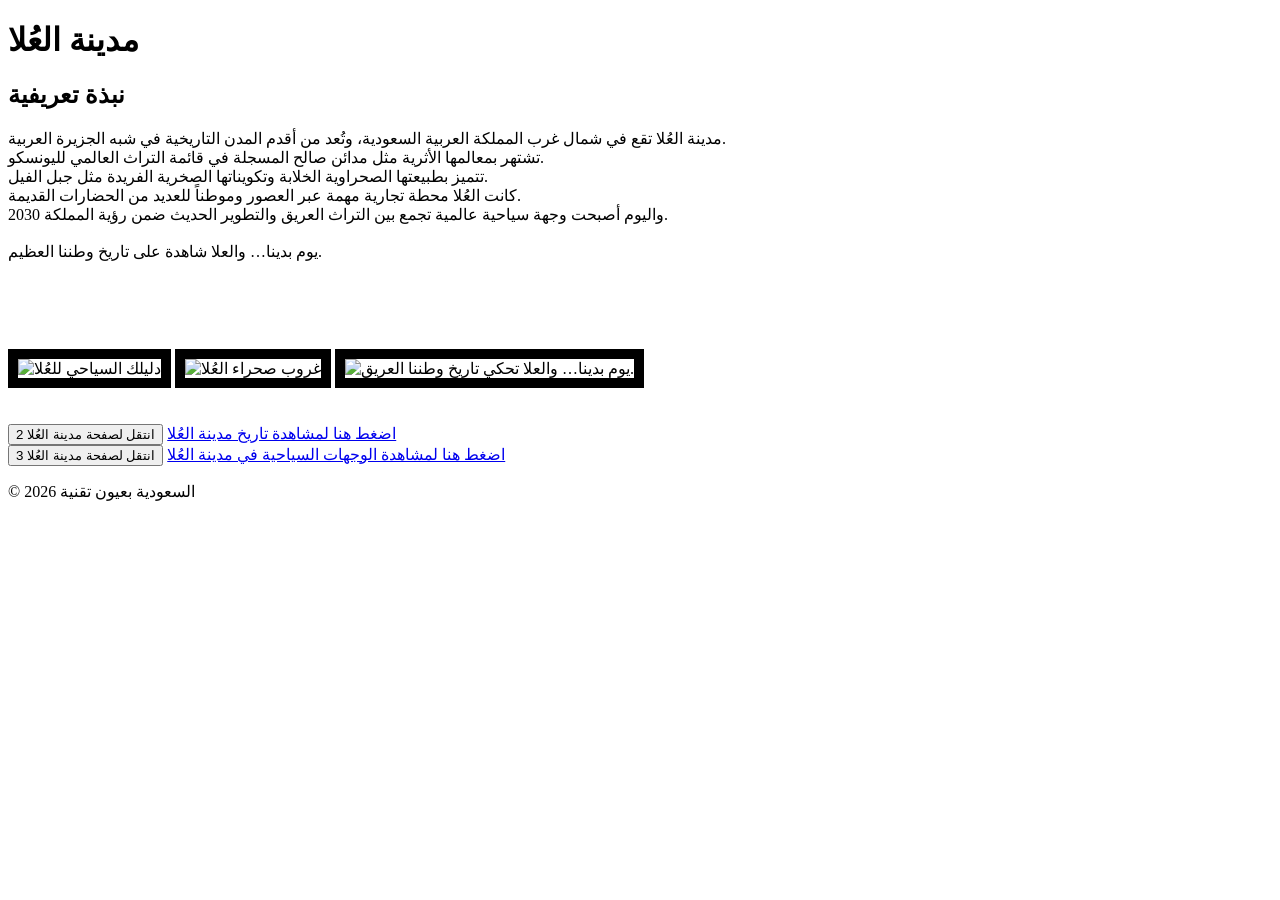
==== index.html @ a924f142 "Create index.html" ====
<!DOCTYPE html>
<html lang="ar">
<head>
    <link rel="stylesheet" href="style.css">
    <link href="https://fonts.googleapis.com/css2?family=Rakkas&display=swap" rel="stylesheet">
    <link href="https://fonts.googleapis.com/css2?family=Playpen+Sans+Arabic:wght@100..800&family=Rakkas&display=swap" rel="stylesheet">
    <meta charset="UTF-8">
    <title>السعودية بعيون تقنية</title>

    <!-- خط عربي جميل -->
    <link href="https://fonts.googleapis.com/css2?family=Cairo:wght@400;600;800&display=swap" rel="stylesheet">
</head>
<body>

<header>
    <div class="header">
        <h1 class="main-title">مدينة العُلا</h1>
    </div>
</header>
<main>

<section>
    <h2 class="section-title">نبذة تعريفية</h2>
    <p id="intro">
        مدينة العُلا تقع في شمال غرب المملكة العربية السعودية، وتُعد من أقدم المدن التاريخية في شبه الجزيرة العربية.<br>
        تشتهر بمعالمها الأثرية مثل مدائن صالح المسجلة في قائمة التراث العالمي لليونسكو.<br>
        تتميز بطبيعتها الصحراوية الخلابة وتكويناتها الصخرية الفريدة مثل جبل الفيل.<br>
        كانت العُلا محطة تجارية مهمة عبر العصور وموطناً للعديد من الحضارات القديمة.<br>
        واليوم أصبحت وجهة سياحية عالمية تجمع بين التراث العريق والتطوير الحديث ضمن رؤية المملكة 2030.
        <br>
        <br>
        
        يوم بدينا… والعلا شاهدة على تاريخ وطننا العظيم.
    </p>
    <br><br>

    </br>
    </br>
    <img src="https://i.ibb.co/21FKY6zq/Picsart-26-02-14-17-49-57-368.jpg" alt="دليلك السياحي للعُلا" 
    width="280" hight="265" border="10">
    <img src="https://i.ibb.co/MrZD9Qj/Picsart-26-02-14-17-50-45-069.jpg" alt="غروب صحراء العُلا" 
width ="279" height="255" border="10">
    <img src="https://i.ibb.co/7JsnY9hQ/file-00000000b0c8720cb82c118bdee58c30-edit-10422719611699.png" alt="يوم بدينا… والعلا تحكي تاريخ وطننا العريق."
    width="280" height="250" border="10">
    <br>
    <br>
    <br>
    <button onclick="window.open('page2.html','_self')">
        انتقل لصفحة مدينة العُلا 2
    </button>
    <a href="page2.html">اضغط هنا لمشاهدة تاريخ مدينة العُلا 
    </a>
    <br>
    <button onclick="window.open('page3.html','_self')">
        انتقل لصفحة مدينة العُلا 3
    </button>
    <a href="page3.html">اضغط هنا لمشاهدة الوجهات السياحية في مدينة العُلا 
        
    </a>
    
</section>


<footer>
    <p class="footer-text">© 2026 السعودية بعيون تقنية</p>
</footer>

</main>


</body>
</html>
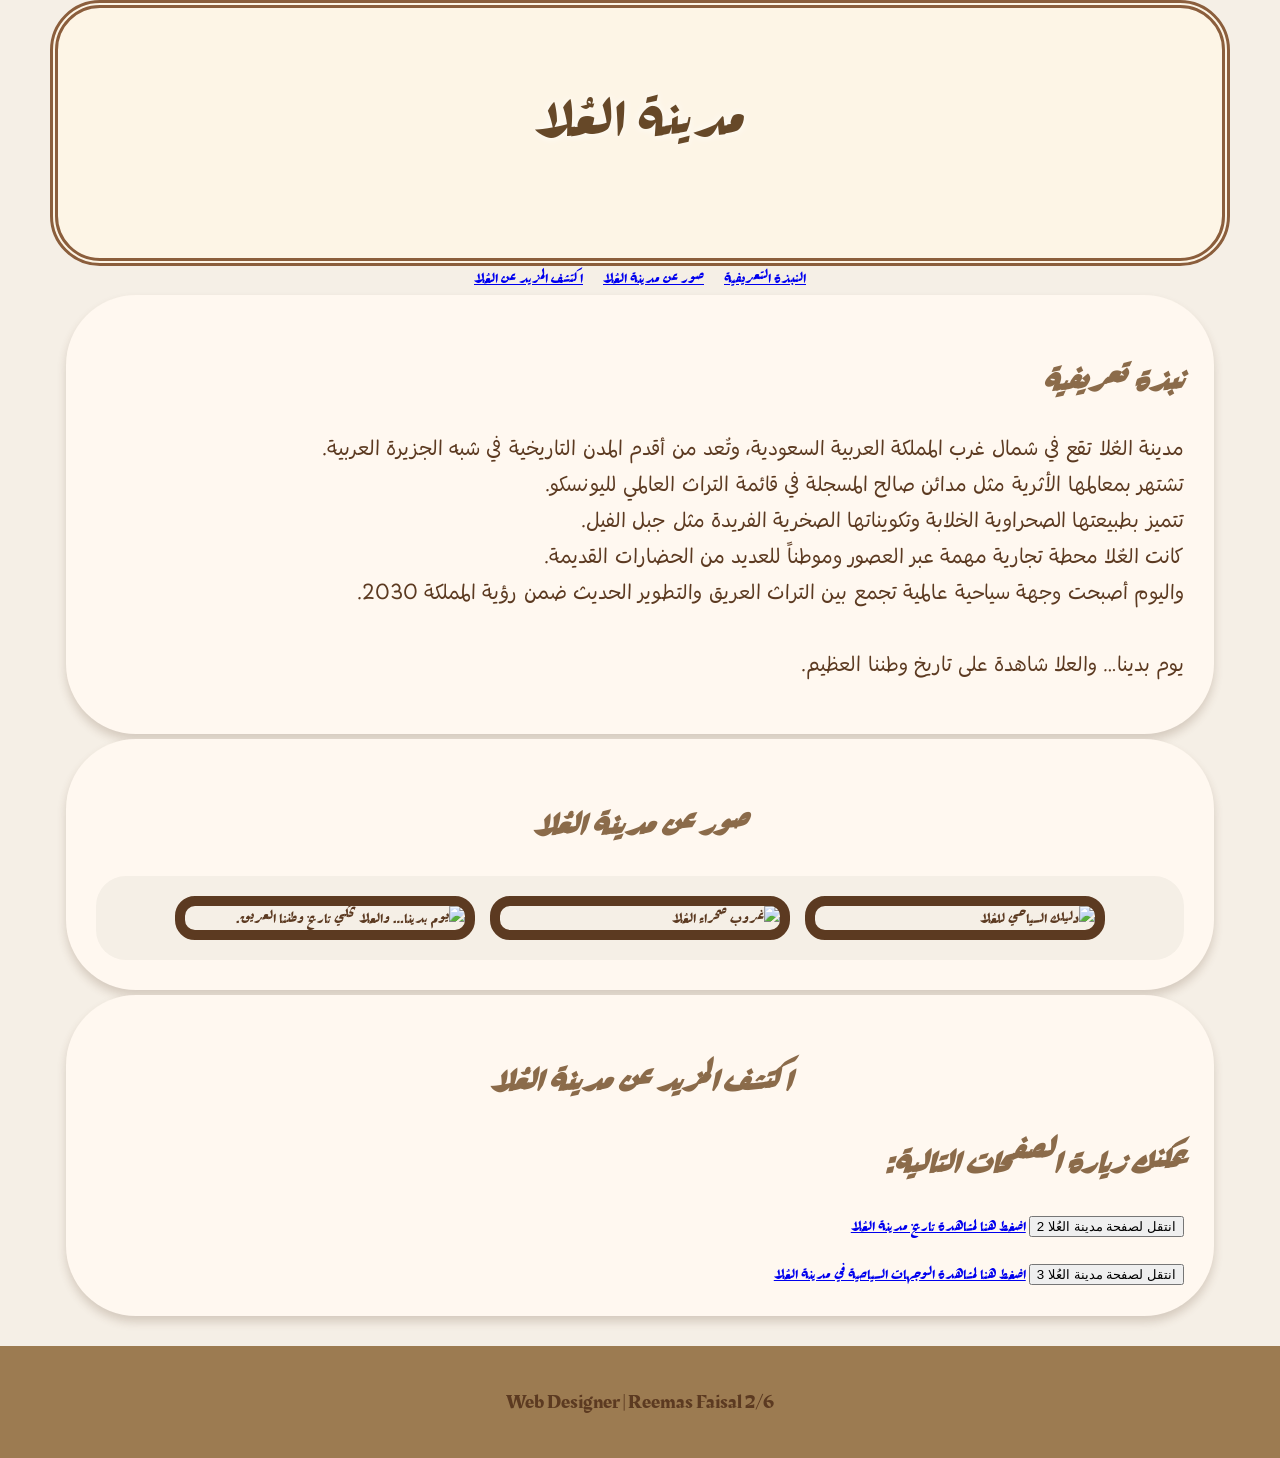
==== commit 4dfeb501: "Update index.html" ====
--- a/index.html
+++ b/index.html
@@ -1,13 +1,12 @@
 <!DOCTYPE html>
 <html lang="ar">
 <head>
+    <meta charset="UTF-8">
+    <meta name="viewport" content="width=device-width, initial-scale=1.0">
+    <title>السعودية بعيون تقنية</title>
     <link rel="stylesheet" href="style.css">
     <link href="https://fonts.googleapis.com/css2?family=Rakkas&display=swap" rel="stylesheet">
     <link href="https://fonts.googleapis.com/css2?family=Playpen+Sans+Arabic:wght@100..800&family=Rakkas&display=swap" rel="stylesheet">
-    <meta charset="UTF-8">
-    <title>السعودية بعيون تقنية</title>
-
-    <!-- خط عربي جميل -->
     <link href="https://fonts.googleapis.com/css2?family=Cairo:wght@400;600;800&display=swap" rel="stylesheet">
 </head>
 <body>
@@ -17,56 +16,61 @@
         <h1 class="main-title">مدينة العُلا</h1>
     </div>
 </header>
+
+<nav>
+    <div class="menu-toggle" id="mobile-menu">&#9776;</div>
+    <ul class="nav-list" id="navLinks">
+        <li><a href="#about">النبذة التعريفية</a></li>
+        <li><a href="#photos">صور عن مدينة العُلا</a></li>
+        <li><a href="#discover">اكتشف المزيد عن العُلا</a></li>
+    </ul>
+</nav>
+
 <main>
+    <section id="about">
+        <h2 class="section-title">نبذة تعريفية</h2>
+        <p id="intro">
+            مدينة العُلا تقع في شمال غرب المملكة العربية السعودية، وتُعد من أقدم المدن التاريخية في شبه الجزيرة العربية.<br>
+            تشتهر بمعالمها الأثرية مثل مدائن صالح المسجلة في قائمة التراث العالمي لليونسكو.<br>
+            تتميز بطبيعتها الصحراوية الخلابة وتكويناتها الصخرية الفريدة مثل جبل الفيل.<br>
+            كانت العُلا محطة تجارية مهمة عبر العصور وموطناً للعديد من الحضارات القديمة.<br>
+            واليوم أصبحت وجهة سياحية عالمية تجمع بين التراث العريق والتطوير الحديث ضمن رؤية المملكة 2030.<br><br>
+            يوم بدينا… والعلا شاهدة على تاريخ وطننا العظيم.
+        </p>
+    </section>
 
-<section>
-    <h2 class="section-title">نبذة تعريفية</h2>
-    <p id="intro">
-        مدينة العُلا تقع في شمال غرب المملكة العربية السعودية، وتُعد من أقدم المدن التاريخية في شبه الجزيرة العربية.<br>
-        تشتهر بمعالمها الأثرية مثل مدائن صالح المسجلة في قائمة التراث العالمي لليونسكو.<br>
-        تتميز بطبيعتها الصحراوية الخلابة وتكويناتها الصخرية الفريدة مثل جبل الفيل.<br>
-        كانت العُلا محطة تجارية مهمة عبر العصور وموطناً للعديد من الحضارات القديمة.<br>
-        واليوم أصبحت وجهة سياحية عالمية تجمع بين التراث العريق والتطوير الحديث ضمن رؤية المملكة 2030.
-        <br>
-        <br>
-        
-        يوم بدينا… والعلا شاهدة على تاريخ وطننا العظيم.
-    </p>
-    <br><br>
+    <section id="photos">
+        <h2 class="section-title center-text">صور عن مدينة العُلا</h2>
+        <div class="photos-container">
+            <img src="https://i.ibb.co/21FKY6zq/Picsart-26-02-14-17-49-57-368.jpg" alt="دليلك السياحي للعُلا">
+            <img src="https://i.ibb.co/MrZD9Qj/Picsart-26-02-14-17-50-45-069.jpg" alt="غروب صحراء العُلا">
+            <img src="https://i.ibb.co/7JsnY9hQ/file-00000000b0c8720cb82c118bdee58c30-edit-10422719611699.png" alt="يوم بدينا… والعلا تحكي تاريخ وطننا العريق.">
+        </div>
+    </section>
 
-    </br>
-    </br>
-    <img src="https://i.ibb.co/21FKY6zq/Picsart-26-02-14-17-49-57-368.jpg" alt="دليلك السياحي للعُلا" 
-    width="280" hight="265" border="10">
-    <img src="https://i.ibb.co/MrZD9Qj/Picsart-26-02-14-17-50-45-069.jpg" alt="غروب صحراء العُلا" 
-width ="279" height="255" border="10">
-    <img src="https://i.ibb.co/7JsnY9hQ/file-00000000b0c8720cb82c118bdee58c30-edit-10422719611699.png" alt="يوم بدينا… والعلا تحكي تاريخ وطننا العريق."
-    width="280" height="250" border="10">
-    <br>
-    <br>
-    <br>
-    <button onclick="window.open('page2.html','_self')">
-        انتقل لصفحة مدينة العُلا 2
-    </button>
-    <a href="page2.html">اضغط هنا لمشاهدة تاريخ مدينة العُلا 
-    </a>
-    <br>
-    <button onclick="window.open('page3.html','_self')">
-        انتقل لصفحة مدينة العُلا 3
-    </button>
-    <a href="page3.html">اضغط هنا لمشاهدة الوجهات السياحية في مدينة العُلا 
-        
-    </a>
-    
-</section>
-
+    <section id="discover">
+        <h2 class="section-title center-text">اكتشف المزيد عن مدينة العُلا
+        </h2>
+        <h2 class="section-title"> يمكنك زيارة الصفحات التالية:</h2>
+        <button onclick="window.open('page2.html','_self')">انتقل لصفحة مدينة العُلا 2</button>
+        <a href="page2.html" class="center-text">اضغط هنا لمشاهدة تاريخ مدينة العُلا</a><br><br>
+        <button onclick="window.open('page3.html','_self')">انتقل لصفحة مدينة العُلا 3</button>
+        <a href="page3.html" class="center-text">اضغط هنا لمشاهدة الوجهات السياحية في مدينة العُلا</a>
+    </section>
+</main>
 
 <footer>
-    <p class="footer-text">© 2026 السعودية بعيون تقنية</p>
+    <p class="footer-text">Web Designer | Reemas Faisal 2/6</p>
 </footer>
 
-</main>
+<script>
+const mobileMenu = document.getElementById('mobile-menu');
+const navLinks = document.getElementById('navLinks');
 
+mobileMenu.addEventListener('click', () => {
+    navLinks.classList.toggle('active'); 
+});
+</script>
 
 </body>
 </html>
--- a/style.css
+++ b/style.css
@@ -0,0 +1,145 @@
+/* ====== الجسم الأساسي ====== */
+body {
+    margin: 0;
+    direction: rtl; /* نص من اليمين لليسار */
+    background-color: #f5efe6; /* بيج فاتح */
+    color: #5c3a21; /* بني داكن للنصوص */
+    font-family: 'Rakkas', Arial, Helvetica, sans-serif;
+}
+
+/* ====== الفقرات ====== */
+p {
+    font-size: 20px;
+    line-height: 1.8;
+    color: #5c3a21;
+    font-family: 'Playpen Sans Arabic', Arial, Helvetica, sans-serif;
+}
+
+/* ====== العناوين ====== */
+h1 {
+    font-size: 60px;
+    color: #664828;
+    font-weight: 500;
+    text-shadow: 0 0 8px rgba(255, 255, 255, 0.9);
+    text-align: center;
+    font-family: 'Rakkas', Arial, Helvetica, sans-serif;
+}
+
+h2 {
+    font-size: 35px;
+    color: #8b6b4a;
+    font-weight: 600;
+    font-style: italic;
+    margin-bottom: 25px;
+    font-family: 'Rakkas', Arial, Helvetica, sans-serif;
+}
+
+/* ====== محاذاة وسط إضافية ====== */
+.center-text {
+    text-align: center;
+}
+
+/* ====== الهيدر ====== */
+header {
+    height: 200px;
+    background-image: url('https://images.unsplash.com/photo-1605559424843-9e4f93f4a0b5');
+    background-size: cover;
+    border: 8px double #8B5E3C; /* إطار مزدوج بني */
+    border-radius: 50px;
+    padding: 25px;
+    text-align: center;
+    background-color: #fdf5e6;
+
+    /* مارجن كما في النسخة الأصلية */
+    margin-left: 50px;
+    margin-right: 50px;
+
+    font-family: 'Rakkas', Arial, Helvetica, sans-serif;
+}
+
+/* ====== الأقسام ====== */
+section {
+    background-color: #fff8f0;
+    margin: 5px auto;
+    padding: 30px;
+    border-radius: 70px;
+    width: 85%;
+    box-shadow: 0 6px 10px rgba(92, 58, 33, 0.2);
+    text-align: right;
+}
+
+/* ====== حاوية الصور ====== */
+.photos-container {
+    display: flex;
+    justify-content: center;
+    flex-wrap: wrap;
+    gap: 15px;
+    padding: 20px;
+    border-radius: 30px;
+    background-color: #f5efe6;
+}
+
+.photos-container img {
+    border: 10px solid #5c3a21; /* إطار بني داكن */
+    border-radius: 20px;
+    width: 280px;
+    height: auto;
+}
+
+/* ====== الفوتر ====== */
+footer {
+    background-color: #9C7B51;
+    text-align: center;
+    padding: 18px;
+    margin-top: 30px;
+    color: #fff8f0;
+    font-family: 'Rakkas', Arial, Helvetica, sans-serif;
+}
+footer p {
+    font-family: 'Rakkas', Arial, Helvetica, sans-serif !important;
+}
+
+/* ====== القائمة الهامبرغر ====== */
+.nav-list {
+    list-style: none;
+    display: flex;
+    justify-content: center;
+    gap: 20px;
+    padding: 0;
+    margin: 0;
+}
+
+.menu-toggle {
+    display: none;
+    font-size: 30px;
+    cursor: pointer;
+    user-select: none;
+    position: absolute;
+    top: 15px;
+    right: 20px;
+    z-index: 1000;
+}
+
+/* ====== استجابة الجوال ====== */
+@media (max-width: 768px) {
+    .nav-list {
+        display: none;
+        flex-direction: column;
+        position: absolute;
+        top: 60px;
+        right: 0;
+        width: 100%;
+        background-color: rgba(245, 239, 230, 0.95);
+        text-align: center;
+        padding: 20px 0;
+        gap: 15px;
+    }
+
+    .nav-list.active {
+        display: flex;
+    }
+
+    .menu-toggle {
+        display: block;
+    }
+}
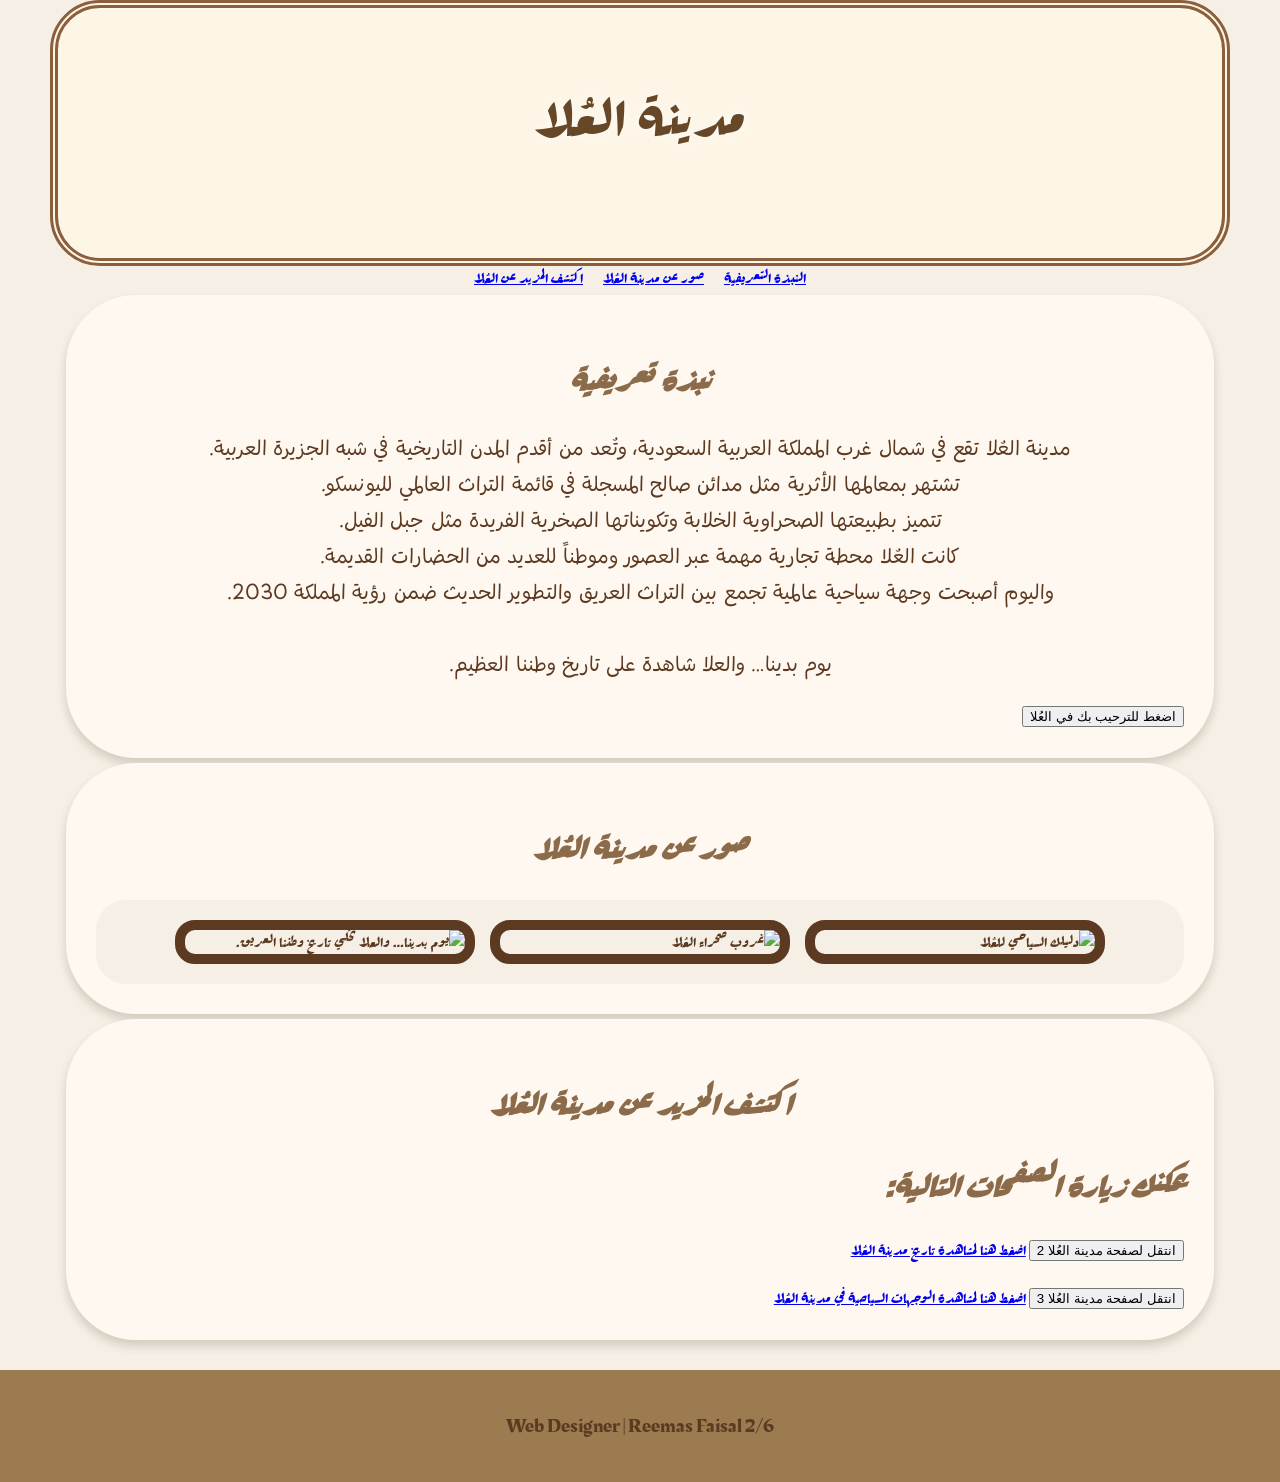
==== commit d1068293: "Update index.html" ====
--- a/index.html
+++ b/index.html
@@ -3,10 +3,14 @@
 <head>
     <meta charset="UTF-8">
     <meta name="viewport" content="width=device-width, initial-scale=1.0">
-    <title>السعودية بعيون تقنية</title>
+    <title>السعودية بعيون تقنية | مدينة العُلا</title>
+    <meta name="description" content="اكتشف مدينة العُلا، جوهرة التاريخ في المملكة العربية السعودية، وأبرز معالمها السياحية والأثرية.">
+    <meta name="keywords" content="السعودية بعيون تقنية, العلا, مدينة العلا, سياحة السعودية, مدائن صالح, جبل الفيل">
+    <meta name="author" content="Reemas Faisal">
+
     <link rel="stylesheet" href="style.css">
     <link href="https://fonts.googleapis.com/css2?family=Rakkas&display=swap" rel="stylesheet">
-    <link href="https://fonts.googleapis.com/css2?family=Playpen+Sans+Arabic:wght@100..800&family=Rakkas&display=swap" rel="stylesheet">
+    <link href="https://fonts.googleapis.com/css2?family=Playpen+Sans+Arabic:wght@100..800&display=swap" rel="stylesheet">
     <link href="https://fonts.googleapis.com/css2?family=Cairo:wght@400;600;800&display=swap" rel="stylesheet">
 </head>
 <body>
@@ -28,8 +32,8 @@
 
 <main>
     <section id="about">
-        <h2 class="section-title">نبذة تعريفية</h2>
-        <p id="intro">
+        <h2 class="section-title center-text">نبذة تعريفية</h2>
+        <p id="intro" class="center-text">
             مدينة العُلا تقع في شمال غرب المملكة العربية السعودية، وتُعد من أقدم المدن التاريخية في شبه الجزيرة العربية.<br>
             تشتهر بمعالمها الأثرية مثل مدائن صالح المسجلة في قائمة التراث العالمي لليونسكو.<br>
             تتميز بطبيعتها الصحراوية الخلابة وتكويناتها الصخرية الفريدة مثل جبل الفيل.<br>
@@ -37,21 +41,21 @@
             واليوم أصبحت وجهة سياحية عالمية تجمع بين التراث العريق والتطوير الحديث ضمن رؤية المملكة 2030.<br><br>
             يوم بدينا… والعلا شاهدة على تاريخ وطننا العظيم.
         </p>
+        <button id="welcomeBtn">اضغط للترحيب بك في العُلا</button>
     </section>
 
     <section id="photos">
         <h2 class="section-title center-text">صور عن مدينة العُلا</h2>
         <div class="photos-container">
-            <img src="https://i.ibb.co/21FKY6zq/Picsart-26-02-14-17-49-57-368.jpg" alt="دليلك السياحي للعُلا">
-            <img src="https://i.ibb.co/MrZD9Qj/Picsart-26-02-14-17-50-45-069.jpg" alt="غروب صحراء العُلا">
-            <img src="https://i.ibb.co/7JsnY9hQ/file-00000000b0c8720cb82c118bdee58c30-edit-10422719611699.png" alt="يوم بدينا… والعلا تحكي تاريخ وطننا العريق.">
+            <img src="https://i.ibb.co/21FKY6zq/Picsart-26-02-14-17-49-57-368.jpg" alt="دليلك السياحي للعُلا" class="photo-effect">
+            <img src="https://i.ibb.co/MrZD9Qj/Picsart-26-02-14-17-50-45-069.jpg" alt="غروب صحراء العُلا" class="photo-effect">
+            <img src="https://i.ibb.co/7JsnY9hQ/file-00000000b0c8720cb82c118bdee58c30-edit-10422719611699.png" alt="يوم بدينا… والعلا تحكي تاريخ وطننا العريق." class="photo-effect">
         </div>
     </section>
 
     <section id="discover">
-        <h2 class="section-title center-text">اكتشف المزيد عن مدينة العُلا
-        </h2>
-        <h2 class="section-title"> يمكنك زيارة الصفحات التالية:</h2>
+        <h2 class="section-title center-text">اكتشف المزيد عن مدينة العُلا</h2>
+        <h2 class="section-title">يمكنك زيارة الصفحات التالية:</h2>
         <button onclick="window.open('page2.html','_self')">انتقل لصفحة مدينة العُلا 2</button>
         <a href="page2.html" class="center-text">اضغط هنا لمشاهدة تاريخ مدينة العُلا</a><br><br>
         <button onclick="window.open('page3.html','_self')">انتقل لصفحة مدينة العُلا 3</button>
@@ -63,14 +67,6 @@
     <p class="footer-text">Web Designer | Reemas Faisal 2/6</p>
 </footer>
 
-<script>
-const mobileMenu = document.getElementById('mobile-menu');
-const navLinks = document.getElementById('navLinks');
-
-mobileMenu.addEventListener('click', () => {
-    navLinks.classList.toggle('active'); 
-});
-</script>
-
+<script src="script.js"></script>
 </body>
 </html>
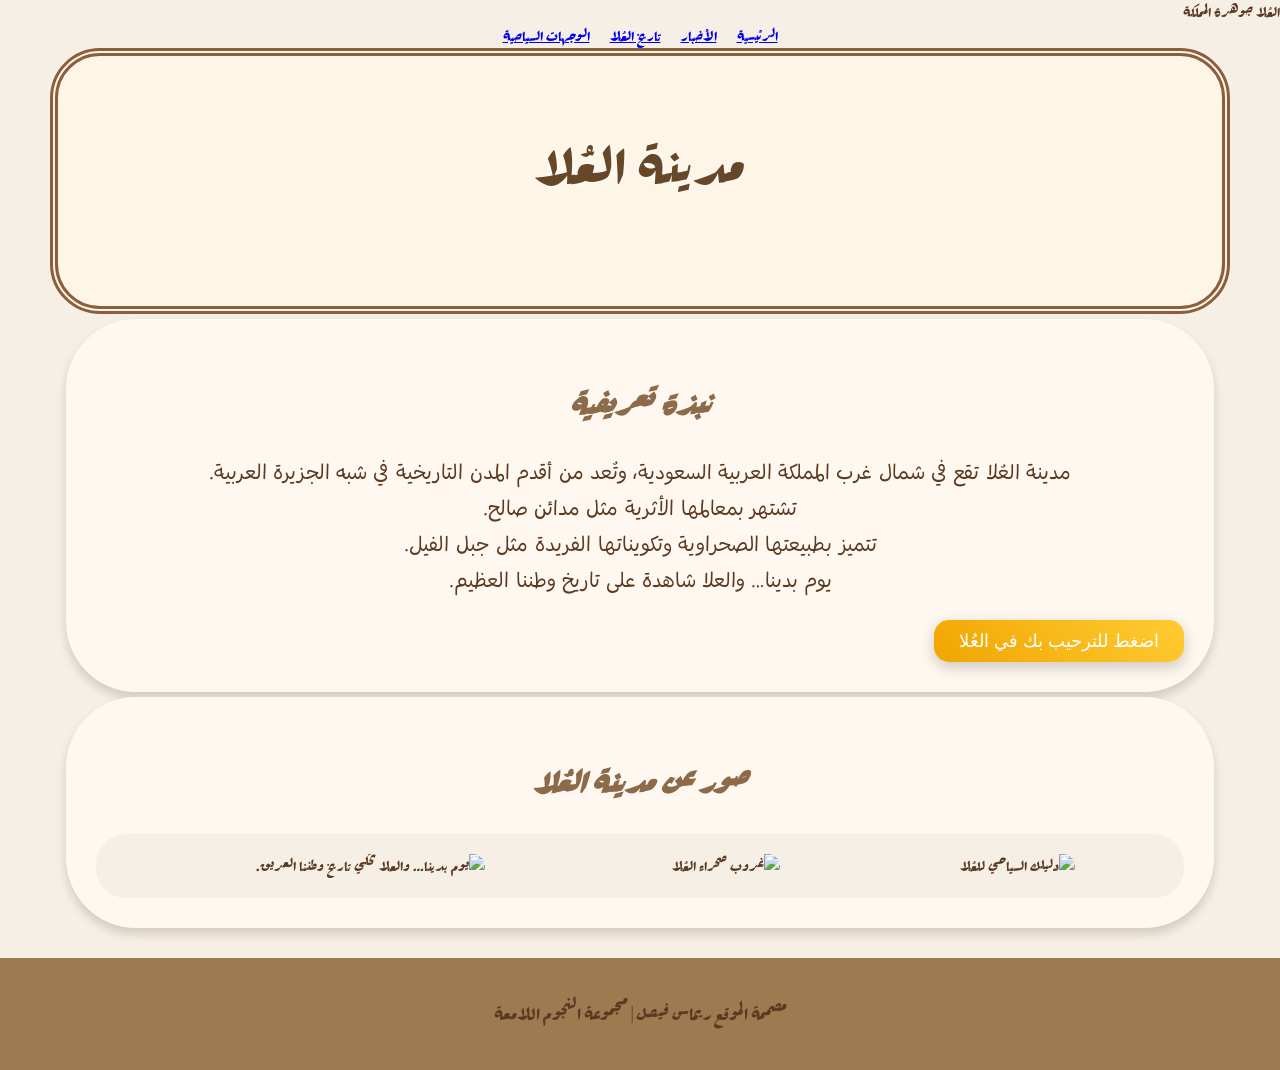
==== commit 763b5f7a: "Update index.html" ====
--- a/index.html
+++ b/index.html
@@ -1,19 +1,27 @@
 <!DOCTYPE html>
 <html lang="ar">
 <head>
-    <meta charset="UTF-8">
-    <meta name="viewport" content="width=device-width, initial-scale=1.0">
-    <title>السعودية بعيون تقنية | مدينة العُلا</title>
-    <meta name="description" content="اكتشف مدينة العُلا، جوهرة التاريخ في المملكة العربية السعودية، وأبرز معالمها السياحية والأثرية.">
-    <meta name="keywords" content="السعودية بعيون تقنية, العلا, مدينة العلا, سياحة السعودية, مدائن صالح, جبل الفيل">
-    <meta name="author" content="Reemas Faisal">
-
-    <link rel="stylesheet" href="style.css">
-    <link href="https://fonts.googleapis.com/css2?family=Rakkas&display=swap" rel="stylesheet">
-    <link href="https://fonts.googleapis.com/css2?family=Playpen+Sans+Arabic:wght@100..800&display=swap" rel="stylesheet">
-    <link href="https://fonts.googleapis.com/css2?family=Cairo:wght@400;600;800&display=swap" rel="stylesheet">
+<meta charset="UTF-8">
+<meta name="viewport" content="width=device-width, initial-scale=1.0">
+<title>السعودية بعيون تقنية | مدينة العُلا</title>
+<link rel="stylesheet" href="style.css">
+<link href="https://fonts.googleapis.com/css2?family=Rakkas&display=swap" rel="stylesheet">
+<link href="https://fonts.googleapis.com/css2?family=Playpen+Sans+Arabic:wght@100..800&display=swap" rel="stylesheet">
+<link href="https://fonts.googleapis.com/css2?family=Cairo:wght@400;600;800&display=swap" rel="stylesheet">
 </head>
 <body>
+
+<div class="top-header">العُلا جوهرة المملكة</div>
+
+<nav>
+    <div class="menu-toggle" id="mobile-menu">&#9776;</div>
+    <ul class="nav-list" id="navLinks">
+        <li><a href="index.html">الرئيسية</a></li>
+        <li><a href="news.html">الأخبار</a></li>
+        <li><a href="page2.html">تاريخ العُلا</a></li>
+        <li><a href="page3.html">الوجهات السياحية</a></li>
+    </ul>
+</nav>
 
 <header>
     <div class="header">
@@ -21,24 +29,13 @@
     </div>
 </header>
 
-<nav>
-    <div class="menu-toggle" id="mobile-menu">&#9776;</div>
-    <ul class="nav-list" id="navLinks">
-        <li><a href="#about">النبذة التعريفية</a></li>
-        <li><a href="#photos">صور عن مدينة العُلا</a></li>
-        <li><a href="#discover">اكتشف المزيد عن العُلا</a></li>
-    </ul>
-</nav>
-
 <main>
     <section id="about">
         <h2 class="section-title center-text">نبذة تعريفية</h2>
         <p id="intro" class="center-text">
             مدينة العُلا تقع في شمال غرب المملكة العربية السعودية، وتُعد من أقدم المدن التاريخية في شبه الجزيرة العربية.<br>
-            تشتهر بمعالمها الأثرية مثل مدائن صالح المسجلة في قائمة التراث العالمي لليونسكو.<br>
-            تتميز بطبيعتها الصحراوية الخلابة وتكويناتها الصخرية الفريدة مثل جبل الفيل.<br>
-            كانت العُلا محطة تجارية مهمة عبر العصور وموطناً للعديد من الحضارات القديمة.<br>
-            واليوم أصبحت وجهة سياحية عالمية تجمع بين التراث العريق والتطوير الحديث ضمن رؤية المملكة 2030.<br><br>
+            تشتهر بمعالمها الأثرية مثل مدائن صالح.<br>
+            تتميز بطبيعتها الصحراوية وتكويناتها الفريدة مثل جبل الفيل.<br>
             يوم بدينا… والعلا شاهدة على تاريخ وطننا العظيم.
         </p>
         <button id="welcomeBtn">اضغط للترحيب بك في العُلا</button>
@@ -52,19 +49,10 @@
             <img src="https://i.ibb.co/7JsnY9hQ/file-00000000b0c8720cb82c118bdee58c30-edit-10422719611699.png" alt="يوم بدينا… والعلا تحكي تاريخ وطننا العريق." class="photo-effect">
         </div>
     </section>
-
-    <section id="discover">
-        <h2 class="section-title center-text">اكتشف المزيد عن مدينة العُلا</h2>
-        <h2 class="section-title">يمكنك زيارة الصفحات التالية:</h2>
-        <button onclick="window.open('page2.html','_self')">انتقل لصفحة مدينة العُلا 2</button>
-        <a href="page2.html" class="center-text">اضغط هنا لمشاهدة تاريخ مدينة العُلا</a><br><br>
-        <button onclick="window.open('page3.html','_self')">انتقل لصفحة مدينة العُلا 3</button>
-        <a href="page3.html" class="center-text">اضغط هنا لمشاهدة الوجهات السياحية في مدينة العُلا</a>
-    </section>
 </main>
 
 <footer>
-    <p class="footer-text">Web Designer | Reemas Faisal 2/6</p>
+    <p class="footer-text">مصممة الموقع ريماس فيصل | مجموعة النجوم اللامعة</p>
 </footer>
 
 <script src="script.js"></script>
--- a/style.css
+++ b/style.css
@@ -1,13 +1,11 @@
-/* ====== الجسم الأساسي ====== */
 body {
     margin: 0;
-    direction: rtl; /* نص من اليمين لليسار */
-    background-color: #f5efe6; /* بيج فاتح */
-    color: #5c3a21; /* بني داكن للنصوص */
+    direction: rtl;
+    background-color: #f5efe6;
+    color: #5c3a21;
     font-family: 'Rakkas', Arial, Helvetica, sans-serif;
 }
 
-/* ====== الفقرات ====== */
 p {
     font-size: 20px;
     line-height: 1.8;
@@ -15,7 +13,6 @@
     font-family: 'Playpen Sans Arabic', Arial, Helvetica, sans-serif;
 }
 
-/* ====== العناوين ====== */
 h1 {
     font-size: 60px;
     color: #664828;
@@ -23,6 +20,11 @@
     text-shadow: 0 0 8px rgba(255, 255, 255, 0.9);
     text-align: center;
     font-family: 'Rakkas', Arial, Helvetica, sans-serif;
+    transition: all 0.3s ease;
+}
+h1:hover {
+    transform: scale(1.05) rotate(-1deg);
+    color: #d18b00;
 }
 
 h2 {
@@ -32,32 +34,30 @@
     font-style: italic;
     margin-bottom: 25px;
     font-family: 'Rakkas', Arial, Helvetica, sans-serif;
+    transition: all 0.3s ease;
+}
+h2:hover {
+    transform: scale(1.05) rotate(-1deg);
+    color: #d18b00;
 }
 
-/* ====== محاذاة وسط إضافية ====== */
 .center-text {
     text-align: center;
 }
 
-/* ====== الهيدر ====== */
 header {
     height: 200px;
     background-image: url('https://images.unsplash.com/photo-1605559424843-9e4f93f4a0b5');
     background-size: cover;
-    border: 8px double #8B5E3C; /* إطار مزدوج بني */
+    border: 8px double #8B5E3C;
     border-radius: 50px;
     padding: 25px;
     text-align: center;
     background-color: #fdf5e6;
-
-    /* مارجن كما في النسخة الأصلية */
     margin-left: 50px;
     margin-right: 50px;
-
-    font-family: 'Rakkas', Arial, Helvetica, sans-serif;
 }
 
-/* ====== الأقسام ====== */
 section {
     background-color: #fff8f0;
     margin: 5px auto;
@@ -68,7 +68,6 @@
     text-align: right;
 }
 
-/* ====== حاوية الصور ====== */
 .photos-container {
     display: flex;
     justify-content: center;
@@ -79,27 +78,30 @@
     background-color: #f5efe6;
 }
 
-.photos-container img {
-    border: 10px solid #5c3a21; /* إطار بني داكن */
+.photo-effect {
     border-radius: 20px;
     width: 280px;
     height: auto;
+    transition: transform 0.3s, box-shadow 0.3s, filter 0.3s;
 }
 
-/* ====== الفوتر ====== */
+.photo-effect:hover {
+    transform: scale(1.1) rotate(-1deg);
+    box-shadow: 0 15px 25px rgba(0,0,0,0.35);
+    filter: brightness(1.2);
+}
+
 footer {
     background-color: #9C7B51;
     text-align: center;
     padding: 18px;
     margin-top: 30px;
     color: #fff8f0;
-    font-family: 'Rakkas', Arial, Helvetica, sans-serif;
 }
 footer p {
     font-family: 'Rakkas', Arial, Helvetica, sans-serif !important;
 }
 
-/* ====== القائمة الهامبرغر ====== */
 .nav-list {
     list-style: none;
     display: flex;
@@ -120,7 +122,6 @@
     z-index: 1000;
 }
 
-/* ====== استجابة الجوال ====== */
 @media (max-width: 768px) {
     .nav-list {
         display: none;
@@ -134,12 +135,49 @@
         padding: 20px 0;
         gap: 15px;
     }
-
     .nav-list.active {
         display: flex;
     }
-
     .menu-toggle {
         display: block;
     }
 }
+
+#welcomeBtn {
+    padding: 10px 25px;
+    font-size: 18px;
+    cursor: pointer;
+    background: linear-gradient(45deg, #f0a500, #ffcc33);
+    border: none;
+    border-radius: 15px;
+    color: white;
+    transition: all 0.3s ease;
+    box-shadow: 0 5px 15px rgba(0,0,0,0.2);
+}
+
+#welcomeBtn:hover {
+    transform: scale(1.15) rotate(-2deg);
+    box-shadow: 0 10px 25px rgba(0,0,0,0.4);
+    background: linear-gradient(45deg, #ffcc33, #f0a500);
+}
+
+.toast-message {
+    position: fixed;
+    top: 20px;
+    left: 50%;
+    transform: translateX(-50%) translateY(-50px);
+    background-color: #f0a500;
+    color: white;
+    padding: 15px 25px;
+    border-radius: 20px;
+    font-size: 18px;
+    font-weight: bold;
+    opacity: 0;
+    transition: all 0.5s ease;
+    z-index: 10000;
+    box-shadow: 0 5px 15px rgba(0,0,0,0.3);
+}
+.toast-message.visible {
+    opacity: 1;
+    transform: translateX(-50%) translateY(0);
+}
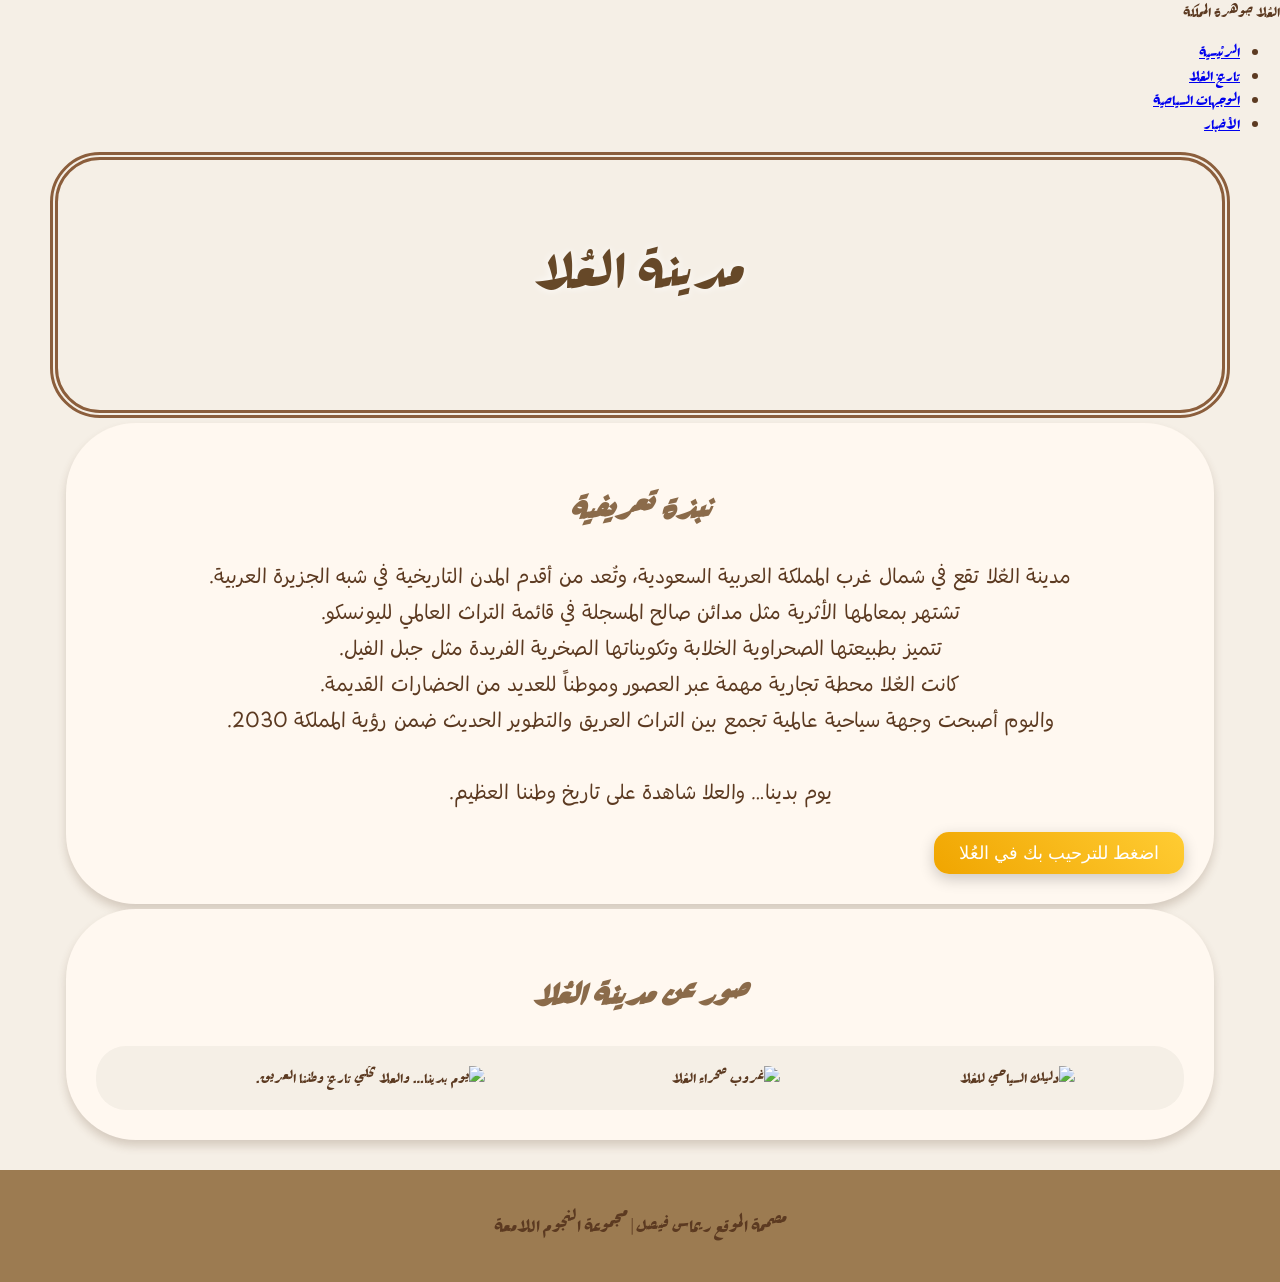
==== commit 3f5b1b2b: "Update index.html" ====
--- a/index.html
+++ b/index.html
@@ -1,32 +1,37 @@
 <!DOCTYPE html>
-<html lang="ar">
+<html lang="ar" dir="rtl">
 <head>
-<meta charset="UTF-8">
-<meta name="viewport" content="width=device-width, initial-scale=1.0">
-<title>السعودية بعيون تقنية | مدينة العُلا</title>
-<link rel="stylesheet" href="style.css">
-<link href="https://fonts.googleapis.com/css2?family=Rakkas&display=swap" rel="stylesheet">
-<link href="https://fonts.googleapis.com/css2?family=Playpen+Sans+Arabic:wght@100..800&display=swap" rel="stylesheet">
-<link href="https://fonts.googleapis.com/css2?family=Cairo:wght@400;600;800&display=swap" rel="stylesheet">
+    <meta charset="UTF-8">
+    <meta name="viewport" content="width=device-width, initial-scale=1.0">
+    <title>السعودية بعيون تقنية | مدينة العُلا</title>
+    <meta name="description" content="اكتشف مدينة العُلا جوهرة التاريخ في المملكة العربية السعودية، وأبرز معالمها السياحية والأثرية.">
+    <link rel="stylesheet" href="style.css">
+    <link href="https://fonts.googleapis.com/css2?family=Rakkas&family=Marhey:wght@300..700&family=Playpen+Sans+Arabic&display=swap" rel="stylesheet">
 </head>
 <body>
 
-<div class="top-header">العُلا جوهرة المملكة</div>
-
-<nav>
-    <div class="menu-toggle" id="mobile-menu">&#9776;</div>
-    <ul class="nav-list" id="navLinks">
+<!-- الهامبرغر والقائمة -->
+<nav class="navbar">
+    <div class="logo">العُلا جوهرة المملكة</div>
+    <div class="hamburger" id="hamburger">
+        <span></span>
+        <span></span>
+        <span></span>
+    </div>
+    <ul class="nav-links" id="navLinks">
         <li><a href="index.html">الرئيسية</a></li>
-        <li><a href="news.html">الأخبار</a></li>
         <li><a href="page2.html">تاريخ العُلا</a></li>
         <li><a href="page3.html">الوجهات السياحية</a></li>
+        <li><a href="news.html">الأخبار</a></li>
     </ul>
 </nav>
 
+<!-- فراغ بين العنوان العلوي والهيدر -->
+<div class="top-space"></div>
+
+<!-- الهيدر الرئيسي -->
 <header>
-    <div class="header">
-        <h1 class="main-title">مدينة العُلا</h1>
-    </div>
+    <h1 class="main-title">مدينة العُلا</h1>
 </header>
 
 <main>
@@ -34,8 +39,10 @@
         <h2 class="section-title center-text">نبذة تعريفية</h2>
         <p id="intro" class="center-text">
             مدينة العُلا تقع في شمال غرب المملكة العربية السعودية، وتُعد من أقدم المدن التاريخية في شبه الجزيرة العربية.<br>
-            تشتهر بمعالمها الأثرية مثل مدائن صالح.<br>
-            تتميز بطبيعتها الصحراوية وتكويناتها الفريدة مثل جبل الفيل.<br>
+            تشتهر بمعالمها الأثرية مثل مدائن صالح المسجلة في قائمة التراث العالمي لليونسكو.<br>
+            تتميز بطبيعتها الصحراوية الخلابة وتكويناتها الصخرية الفريدة مثل جبل الفيل.<br>
+            كانت العُلا محطة تجارية مهمة عبر العصور وموطناً للعديد من الحضارات القديمة.<br>
+            واليوم أصبحت وجهة سياحية عالمية تجمع بين التراث العريق والتطوير الحديث ضمن رؤية المملكة 2030.<br><br>
             يوم بدينا… والعلا شاهدة على تاريخ وطننا العظيم.
         </p>
         <button id="welcomeBtn">اضغط للترحيب بك في العُلا</button>
--- a/style.css
+++ b/style.css
@@ -4,6 +4,15 @@
     background-color: #f5efe6;
     color: #5c3a21;
     font-family: 'Rakkas', Arial, Helvetica, sans-serif;
+}
+
+.top-header {
+    text-align: center;
+    font-size: 28px;
+    font-weight: bold;
+    padding: 15px;
+    background: linear-gradient(45deg,#f0a500,#d18b00);
+    color: white;
 }
 
 p {
@@ -17,14 +26,8 @@
     font-size: 60px;
     color: #664828;
     font-weight: 500;
-    text-shadow: 0 0 8px rgba(255, 255, 255, 0.9);
+    text-shadow: 0 0 8px rgba(255,255,255,0.9);
     text-align: center;
-    font-family: 'Rakkas', Arial, Helvetica, sans-serif;
-    transition: all 0.3s ease;
-}
-h1:hover {
-    transform: scale(1.05) rotate(-1deg);
-    color: #d18b00;
 }
 
 h2 {
@@ -33,17 +36,9 @@
     font-weight: 600;
     font-style: italic;
     margin-bottom: 25px;
-    font-family: 'Rakkas', Arial, Helvetica, sans-serif;
-    transition: all 0.3s ease;
-}
-h2:hover {
-    transform: scale(1.05) rotate(-1deg);
-    color: #d18b00;
 }
 
-.center-text {
-    text-align: center;
-}
+.center-text { text-align: center; }
 
 header {
     height: 200px;
@@ -53,9 +48,7 @@
     border-radius: 50px;
     padding: 25px;
     text-align: center;
-    background-color: #fdf5e6;
-    margin-left: 50px;
-    margin-right: 50px;
+    margin: 0 50px;
 }
 
 section {
@@ -64,7 +57,7 @@
     padding: 30px;
     border-radius: 70px;
     width: 85%;
-    box-shadow: 0 6px 10px rgba(92, 58, 33, 0.2);
+    box-shadow: 0 6px 10px rgba(92,58,33,0.2);
     text-align: right;
 }
 
@@ -98,6 +91,7 @@
     margin-top: 30px;
     color: #fff8f0;
 }
+
 footer p {
     font-family: 'Rakkas', Arial, Helvetica, sans-serif !important;
 }
@@ -115,14 +109,13 @@
     display: none;
     font-size: 30px;
     cursor: pointer;
-    user-select: none;
     position: absolute;
     top: 15px;
     right: 20px;
     z-index: 1000;
 }
 
-@media (max-width: 768px) {
+@media (max-width:768px) {
     .nav-list {
         display: none;
         flex-direction: column;
@@ -130,35 +123,30 @@
         top: 60px;
         right: 0;
         width: 100%;
-        background-color: rgba(245, 239, 230, 0.95);
+        background-color: rgba(245,239,230,0.95);
         text-align: center;
         padding: 20px 0;
         gap: 15px;
     }
-    .nav-list.active {
-        display: flex;
-    }
-    .menu-toggle {
-        display: block;
-    }
+    .nav-list.active { display:flex; }
+    .menu-toggle { display:block; }
 }
 
 #welcomeBtn {
     padding: 10px 25px;
     font-size: 18px;
     cursor: pointer;
-    background: linear-gradient(45deg, #f0a500, #ffcc33);
+    background: linear-gradient(45deg,#f0a500,#ffcc33);
     border: none;
     border-radius: 15px;
     color: white;
-    transition: all 0.3s ease;
     box-shadow: 0 5px 15px rgba(0,0,0,0.2);
 }
 
 #welcomeBtn:hover {
     transform: scale(1.15) rotate(-2deg);
     box-shadow: 0 10px 25px rgba(0,0,0,0.4);
-    background: linear-gradient(45deg, #ffcc33, #f0a500);
+    background: linear-gradient(45deg,#ffcc33,#f0a500);
 }
 
 .toast-message {
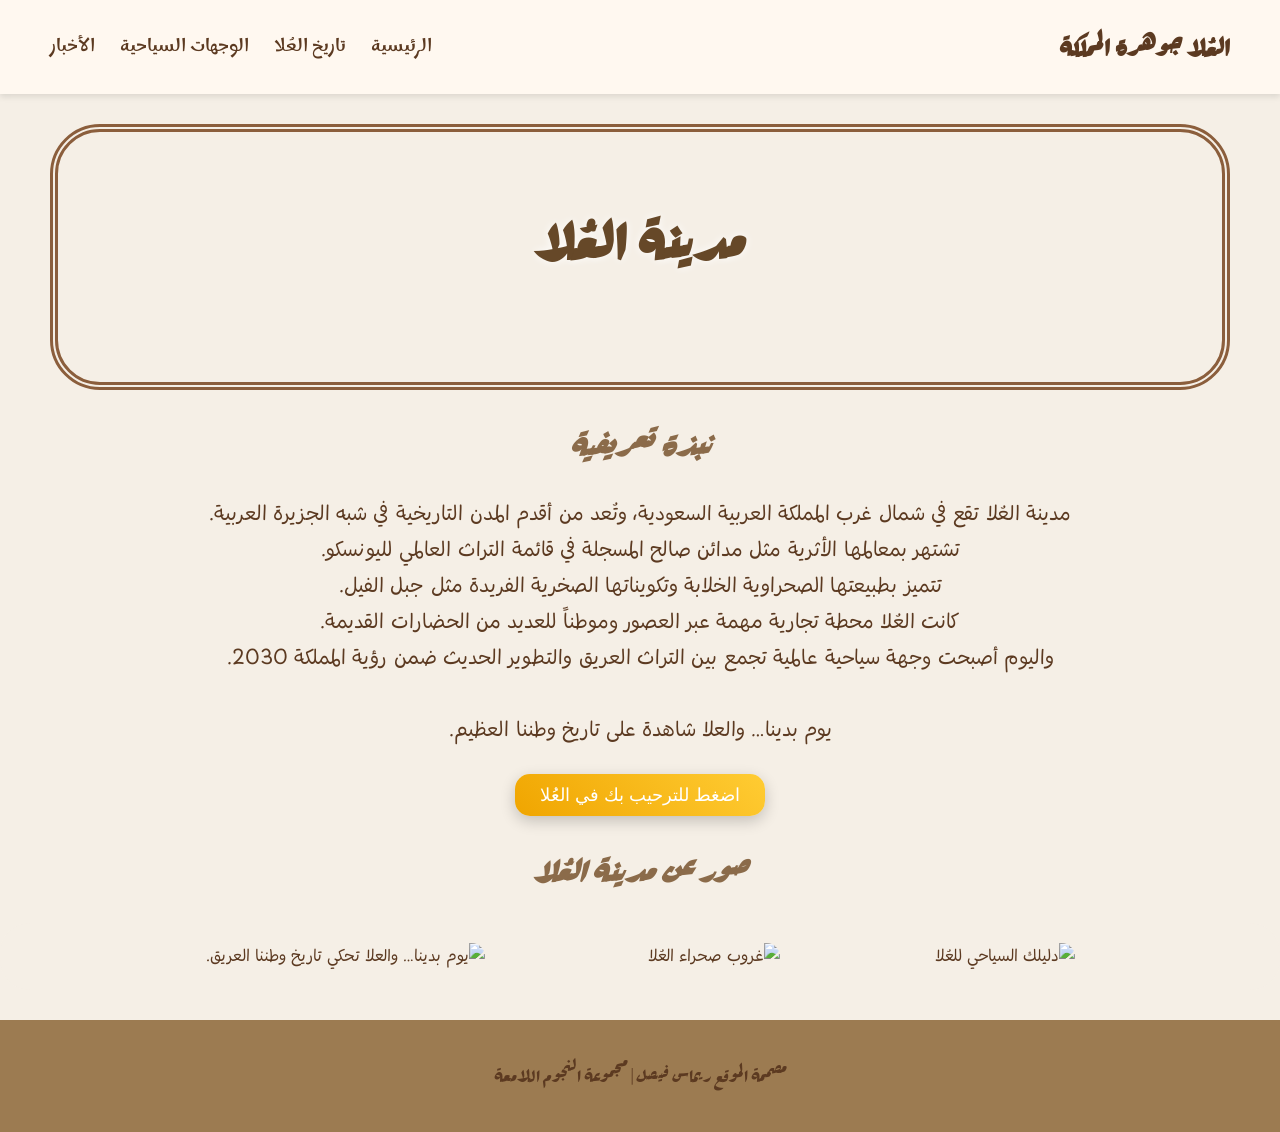
==== commit 98cfc60a: "Update index.html" ====
--- a/index.html
+++ b/index.html
@@ -4,7 +4,14 @@
     <meta charset="UTF-8">
     <meta name="viewport" content="width=device-width, initial-scale=1.0">
     <title>السعودية بعيون تقنية | مدينة العُلا</title>
-    <meta name="description" content="اكتشف مدينة العُلا جوهرة التاريخ في المملكة العربية السعودية، وأبرز معالمها السياحية والأثرية.">
+
+      <meta name="description" content="اكتشف مدينة العُلا جوهرة التاريخ في المملكة العربية السعودية، وأبرز معالمها السياحية والأثرية.">
+
+  <meta property="og:title" content="السعودية بعيون تقنية | العُلا جوهرة المملكة">
+  <meta property="og:description" content="اكتشف مدينة العُلا جوهرة التاريخ في المملكة العربية السعودية، وأبرز معالمها السياحية والأثرية.">
+  <meta property="og:image" content="https://i.ibb.co/21FKY6zq/Picsart-26-02-14-17-49-57-368.jpg">
+    
+    
     <link rel="stylesheet" href="style.css">
     <link href="https://fonts.googleapis.com/css2?family=Rakkas&family=Marhey:wght@300..700&family=Playpen+Sans+Arabic&display=swap" rel="stylesheet">
 </head>
--- a/style.css
+++ b/style.css
@@ -3,42 +3,62 @@
     direction: rtl;
     background-color: #f5efe6;
     color: #5c3a21;
+    font-family: 'Playpen Sans Arabic', Arial, Helvetica, sans-serif;
+}
+
+.navbar {
+    display: flex;
+    justify-content: space-between;
+    align-items: center;
+    padding: 15px 50px;
+    background-color: #fff8f0;
+    box-shadow: 0 3px 6px rgba(0,0,0,0.1);
+    position: relative;
+}
+
+.logo {
     font-family: 'Rakkas', Arial, Helvetica, sans-serif;
-}
-
-.top-header {
-    text-align: center;
     font-size: 28px;
     font-weight: bold;
-    padding: 15px;
-    background: linear-gradient(45deg,#f0a500,#d18b00);
-    color: white;
-}
-
-p {
-    font-size: 20px;
-    line-height: 1.8;
-    color: #5c3a21;
-    font-family: 'Playpen Sans Arabic', Arial, Helvetica, sans-serif;
-}
-
-h1 {
-    font-size: 60px;
-    color: #664828;
-    font-weight: 500;
-    text-shadow: 0 0 8px rgba(255,255,255,0.9);
-    text-align: center;
-}
-
-h2 {
-    font-size: 35px;
-    color: #8b6b4a;
-    font-weight: 600;
-    font-style: italic;
-    margin-bottom: 25px;
-}
-
-.center-text { text-align: center; }
+    color: #5c3a21;
+}
+
+.nav-links {
+    list-style: none;
+    display: flex;
+    gap: 25px;
+}
+
+.nav-links li a {
+    text-decoration: none;
+    color: #5c3a21;
+    font-family: 'Marhey', Arial, Helvetica, sans-serif;
+    font-size: 18px;
+    transition: color 0.3s;
+}
+
+.nav-links li a:hover {
+    color: #d18b00;
+}
+
+.hamburger {
+    display: none;
+    flex-direction: column;
+    cursor: pointer;
+    gap: 5px;
+}
+
+.hamburger span {
+    width: 30px;
+    height: 3px;
+    background-color: #5c3a21;
+    border-radius: 3px;
+}
+
+.top-space {
+    height: 30px;
+    background-color: #f5efe6;
+}
 
 header {
     height: 200px;
@@ -51,14 +71,27 @@
     margin: 0 50px;
 }
 
-section {
-    background-color: #fff8f0;
-    margin: 5px auto;
-    padding: 30px;
-    border-radius: 70px;
-    width: 85%;
-    box-shadow: 0 6px 10px rgba(92,58,33,0.2);
-    text-align: right;
+.main-title {
+    font-family: 'Rakkas', Arial, Helvetica, sans-serif;
+    font-size: 60px;
+    color: #664828;
+    text-shadow: 0 0 8px rgba(255,255,255,0.9);
+}
+
+.section-title {
+    font-family: 'Rakkas', Arial, Helvetica, sans-serif;
+    font-size: 35px;
+    color: #8b6b4a;
+    font-style: italic;
+    margin-bottom: 25px;
+}
+
+.center-text { text-align: center; }
+
+p {
+    font-size: 20px;
+    line-height: 1.8;
+    color: #5c3a21;
 }
 
 .photos-container {
@@ -82,54 +115,6 @@
     transform: scale(1.1) rotate(-1deg);
     box-shadow: 0 15px 25px rgba(0,0,0,0.35);
     filter: brightness(1.2);
-}
-
-footer {
-    background-color: #9C7B51;
-    text-align: center;
-    padding: 18px;
-    margin-top: 30px;
-    color: #fff8f0;
-}
-
-footer p {
-    font-family: 'Rakkas', Arial, Helvetica, sans-serif !important;
-}
-
-.nav-list {
-    list-style: none;
-    display: flex;
-    justify-content: center;
-    gap: 20px;
-    padding: 0;
-    margin: 0;
-}
-
-.menu-toggle {
-    display: none;
-    font-size: 30px;
-    cursor: pointer;
-    position: absolute;
-    top: 15px;
-    right: 20px;
-    z-index: 1000;
-}
-
-@media (max-width:768px) {
-    .nav-list {
-        display: none;
-        flex-direction: column;
-        position: absolute;
-        top: 60px;
-        right: 0;
-        width: 100%;
-        background-color: rgba(245,239,230,0.95);
-        text-align: center;
-        padding: 20px 0;
-        gap: 15px;
-    }
-    .nav-list.active { display:flex; }
-    .menu-toggle { display:block; }
 }
 
 #welcomeBtn {
@@ -141,12 +126,41 @@
     border-radius: 15px;
     color: white;
     box-shadow: 0 5px 15px rgba(0,0,0,0.2);
+    display: block;
+    margin: 25px auto;
 }
 
 #welcomeBtn:hover {
     transform: scale(1.15) rotate(-2deg);
     box-shadow: 0 10px 25px rgba(0,0,0,0.4);
     background: linear-gradient(45deg,#ffcc33,#f0a500);
+}
+
+footer {
+    background-color: #9C7B51;
+    text-align: center;
+    padding: 18px;
+    margin-top: 30px;
+    color: #fff8f0;
+    font-family: 'Rakkas', Arial, Helvetica, sans-serif !important;
+}
+
+@media (max-width:768px) {
+    .nav-links {
+        display: none;
+        flex-direction: column;
+        position: absolute;
+        top: 60px;
+        left: 0;
+        width: 100%;
+        background-color: #f5efe6;
+        text-align: center;
+        padding: 20px 0;
+        gap: 15px;
+        box-shadow: 0 8px 20px rgba(0,0,0,0.2);
+    }
+    .nav-links.active { display:flex; }
+    .hamburger { display:flex; }
 }
 
 .toast-message {
@@ -154,18 +168,34 @@
     top: 20px;
     left: 50%;
     transform: translateX(-50%) translateY(-50px);
-    background-color: #f0a500;
-    color: white;
-    padding: 15px 25px;
+    background-color: #9C7B51;
+    color: #fff8f0;
+    font-family: 'Marhey', Arial, Helvetica, sans-serif;
+    padding: 15px 30px;
     border-radius: 20px;
+    box-shadow: 0 8px 25px rgba(0,0,0,0.3);
+    opacity: 0;
+    pointer-events: none;
+    z-index: 10000;
+    transition: all 0.5s ease;
     font-size: 18px;
-    font-weight: bold;
-    opacity: 0;
-    transition: all 0.5s ease;
-    z-index: 10000;
-    box-shadow: 0 5px 15px rgba(0,0,0,0.3);
-}
+    text-align: center;
+    animation: glow 1.5s infinite alternate;
+}
+
 .toast-message.visible {
+    transform: translateX(-50%) translateY(0);
     opacity: 1;
-    transform: translateX(-50%) translateY(0);
-}
+}
+
+@keyframes glow {
+    0% {
+        box-shadow: 0 0 10px rgba(255, 255, 255, 0.3), 0 0 20px rgba(156,123,81,0.5);
+    }
+    50% {
+        box-shadow: 0 0 15px rgba(255, 255, 255, 0.6), 0 0 25px rgba(156,123,81,0.7);
+    }
+    100% {
+        box-shadow: 0 0 10px rgba(255, 255, 255, 0.3), 0 0 20px rgba(156,123,81,0.5);
+    }
+}
